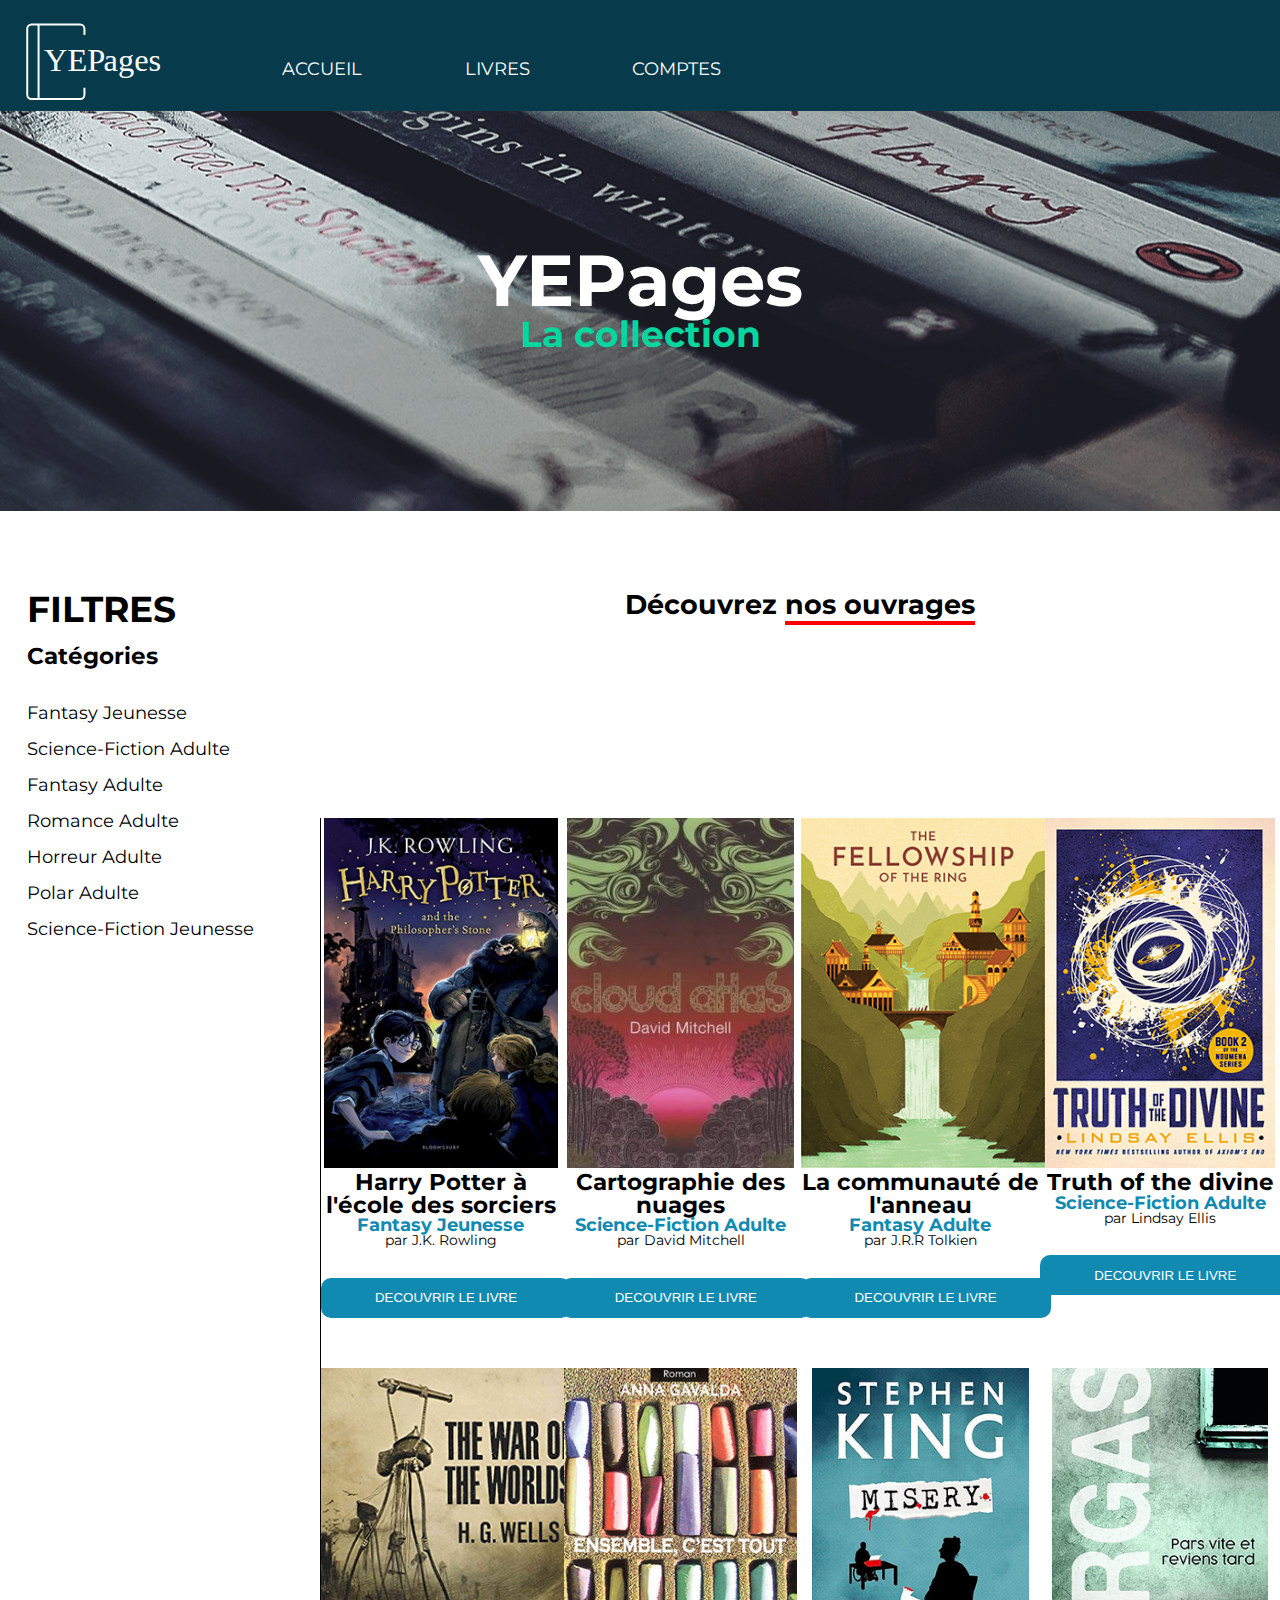
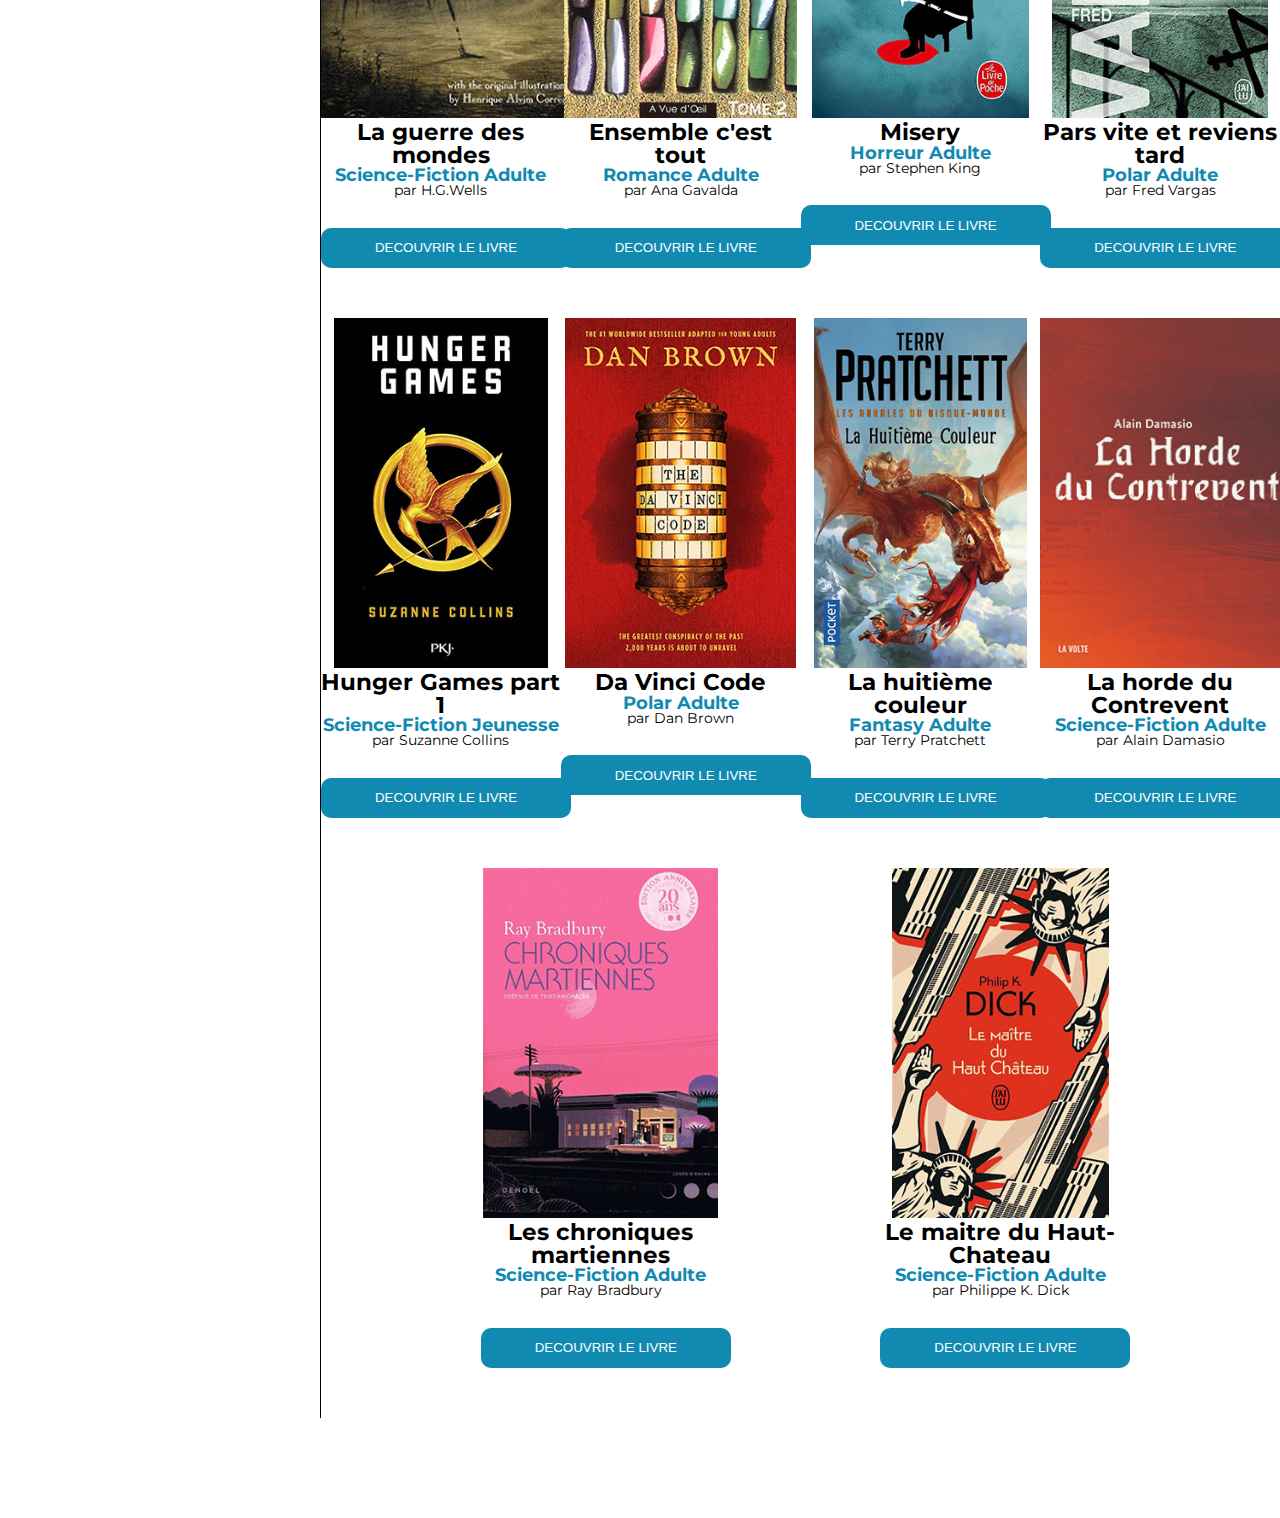
==== index.html @ 8b51988b "imports" ====
<!doctype html>
<html lang="fr">
<head>
    <meta charset="UTF-8">
    <title>Librairie</title>
    <link rel="stylesheet" href="assets\styles\css\reset.css" type="text/css" />
    <link rel="stylesheet" href="assets\styles\css\style.css" type="text/css" />
    <link rel="preconnect" href="https://fonts.googleapis.com">  
    <link rel="preconnect" href="https://fonts.gstatic.com" crossorigin>  
    <link href="https://fonts.googleapis.com/css2?family=Montserrat:ital,wght@0,200;0,400;0,600;1,200;1,400;1,600&family=Poppins:ital,wght@0,500;0,700;1,500;1,700&display=swap" rel="stylesheet">
</head>
<body>
    <header>
        <div class="headHeader">
            <div class="mark">
                <img width="180" src="assets/images/Logo-Blanc.svg"/>
            </div>
            <nav class="nav">
                <ul>
                    <li>
                        <p>ACCUEIL</p>
                    </li>
                    <li>
                        <p>LIVRES</p>
                    </li>
                    <li>
                        <p>COMPTES</p>
                    </li>
                </ul>
            </nav>
        </div>
        <div class="headBody">
            <div class="textHead">
                <h1>YEPages</h1>
                <h2 id="titrePage">La collection</h2>
            </div>
            
            
        </div>
    </header>
    
    <main class="container">
        <aside>
            <h3>FILTRES</h3>
            <h4>Catégories</h4>
            <ul id="tabCateg"></ul>
        </aside>
        <div>
            <h3 id="subtitleMain">Découvrez <span id="subtitle">nos ouvrages</span></h3>
            <section id="discover">

            </section>
            <h3 id="relationtitle">D'autre livres dans la catégorie <span id="relationtitleSpan"></span></h3>
            <section id="relations">
                
            </section>
            <section id="library">
                
            </section>
            <h3 id="filterTitle">Les livres de la catégorie <span id="filterTitleSpan"></span></h3>
            <section id="filter">
                
            </section>
            <button id="lastBtn">PARCOURIR LA COLLECTION</button>
        </div>
        
    </main>
</body>

<script type="module" src="assets\js\index.js"></script>
</html>
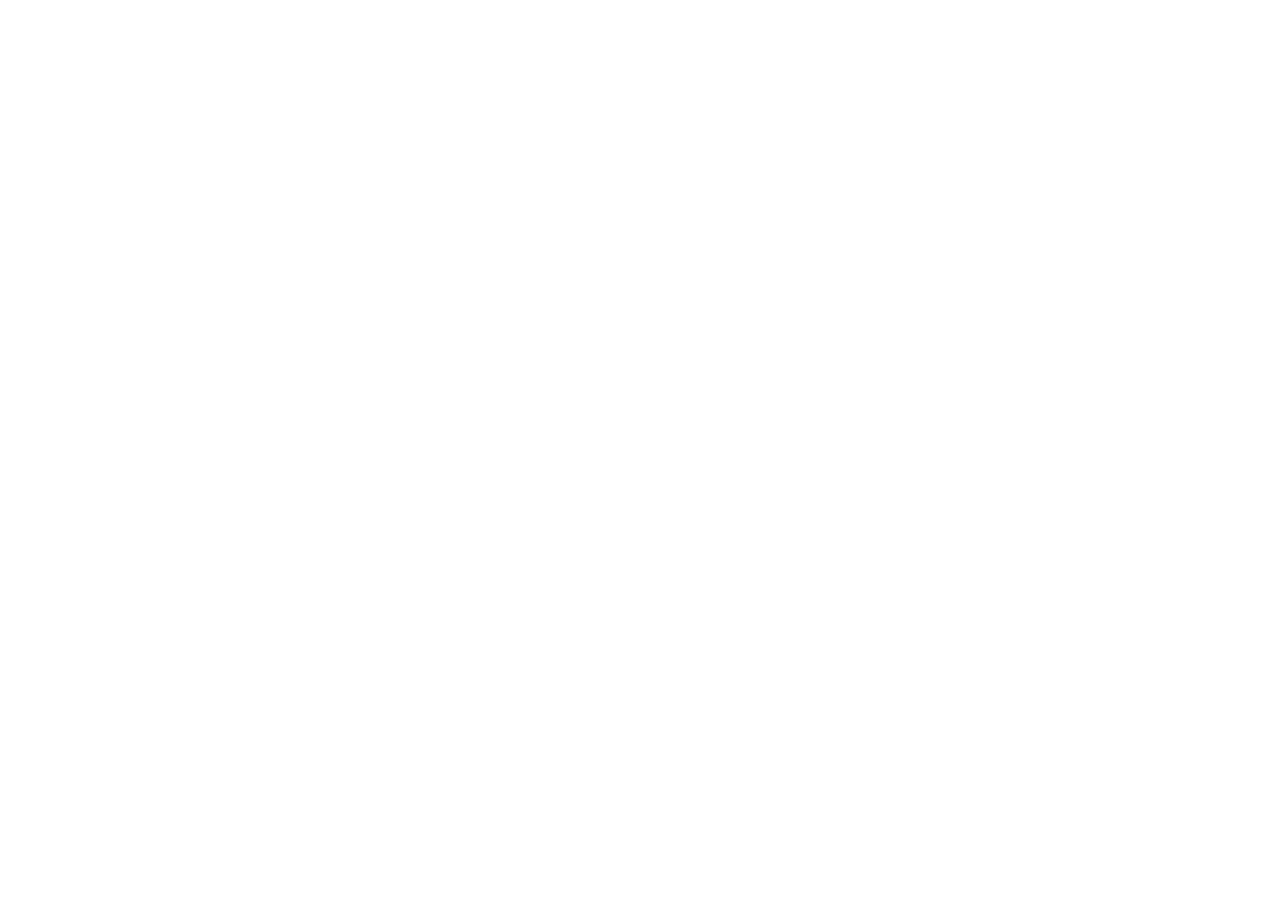
==== commit f53687f7: "begining" ====
--- a/index.html
+++ b/index.html
@@ -7,64 +7,10 @@
     <link rel="stylesheet" href="assets\styles\css\style.css" type="text/css" />
     <link rel="preconnect" href="https://fonts.googleapis.com">  
     <link rel="preconnect" href="https://fonts.gstatic.com" crossorigin>  
-    <link href="https://fonts.googleapis.com/css2?family=Montserrat:ital,wght@0,200;0,400;0,600;1,200;1,400;1,600&family=Poppins:ital,wght@0,500;0,700;1,500;1,700&display=swap" rel="stylesheet">
+    <!-- <link href="https://fonts.googleapis.com/css2?family=Montserrat:ital,wght@0,200;0,400;0,600;1,200;1,400;1,600&family=Poppins:ital,wght@0,500;0,700;1,500;1,700&display=swap" rel="stylesheet"> -->
 </head>
-<body>
-    <header>
-        <div class="headHeader">
-            <div class="mark">
-                <img width="180" src="assets/images/Logo-Blanc.svg"/>
-            </div>
-            <nav class="nav">
-                <ul>
-                    <li>
-                        <p>ACCUEIL</p>
-                    </li>
-                    <li>
-                        <p>LIVRES</p>
-                    </li>
-                    <li>
-                        <p>COMPTES</p>
-                    </li>
-                </ul>
-            </nav>
-        </div>
-        <div class="headBody">
-            <div class="textHead">
-                <h1>YEPages</h1>
-                <h2 id="titrePage">La collection</h2>
-            </div>
-            
-            
-        </div>
-    </header>
+<body id="app">
     
-    <main class="container">
-        <aside>
-            <h3>FILTRES</h3>
-            <h4>Catégories</h4>
-            <ul id="tabCateg"></ul>
-        </aside>
-        <div>
-            <h3 id="subtitleMain">Découvrez <span id="subtitle">nos ouvrages</span></h3>
-            <section id="discover">
-
-            </section>
-            <h3 id="relationtitle">D'autre livres dans la catégorie <span id="relationtitleSpan"></span></h3>
-            <section id="relations">
-                
-            </section>
-            <section id="library">
-                
-            </section>
-            <h3 id="filterTitle">Les livres de la catégorie <span id="filterTitleSpan"></span></h3>
-            <section id="filter">
-                
-            </section>
-            <button id="lastBtn">PARCOURIR LA COLLECTION</button>
-        </div>
-        
-    </main>
 </body>
 
 <script type="module" src="assets\js\index.js"></script>
